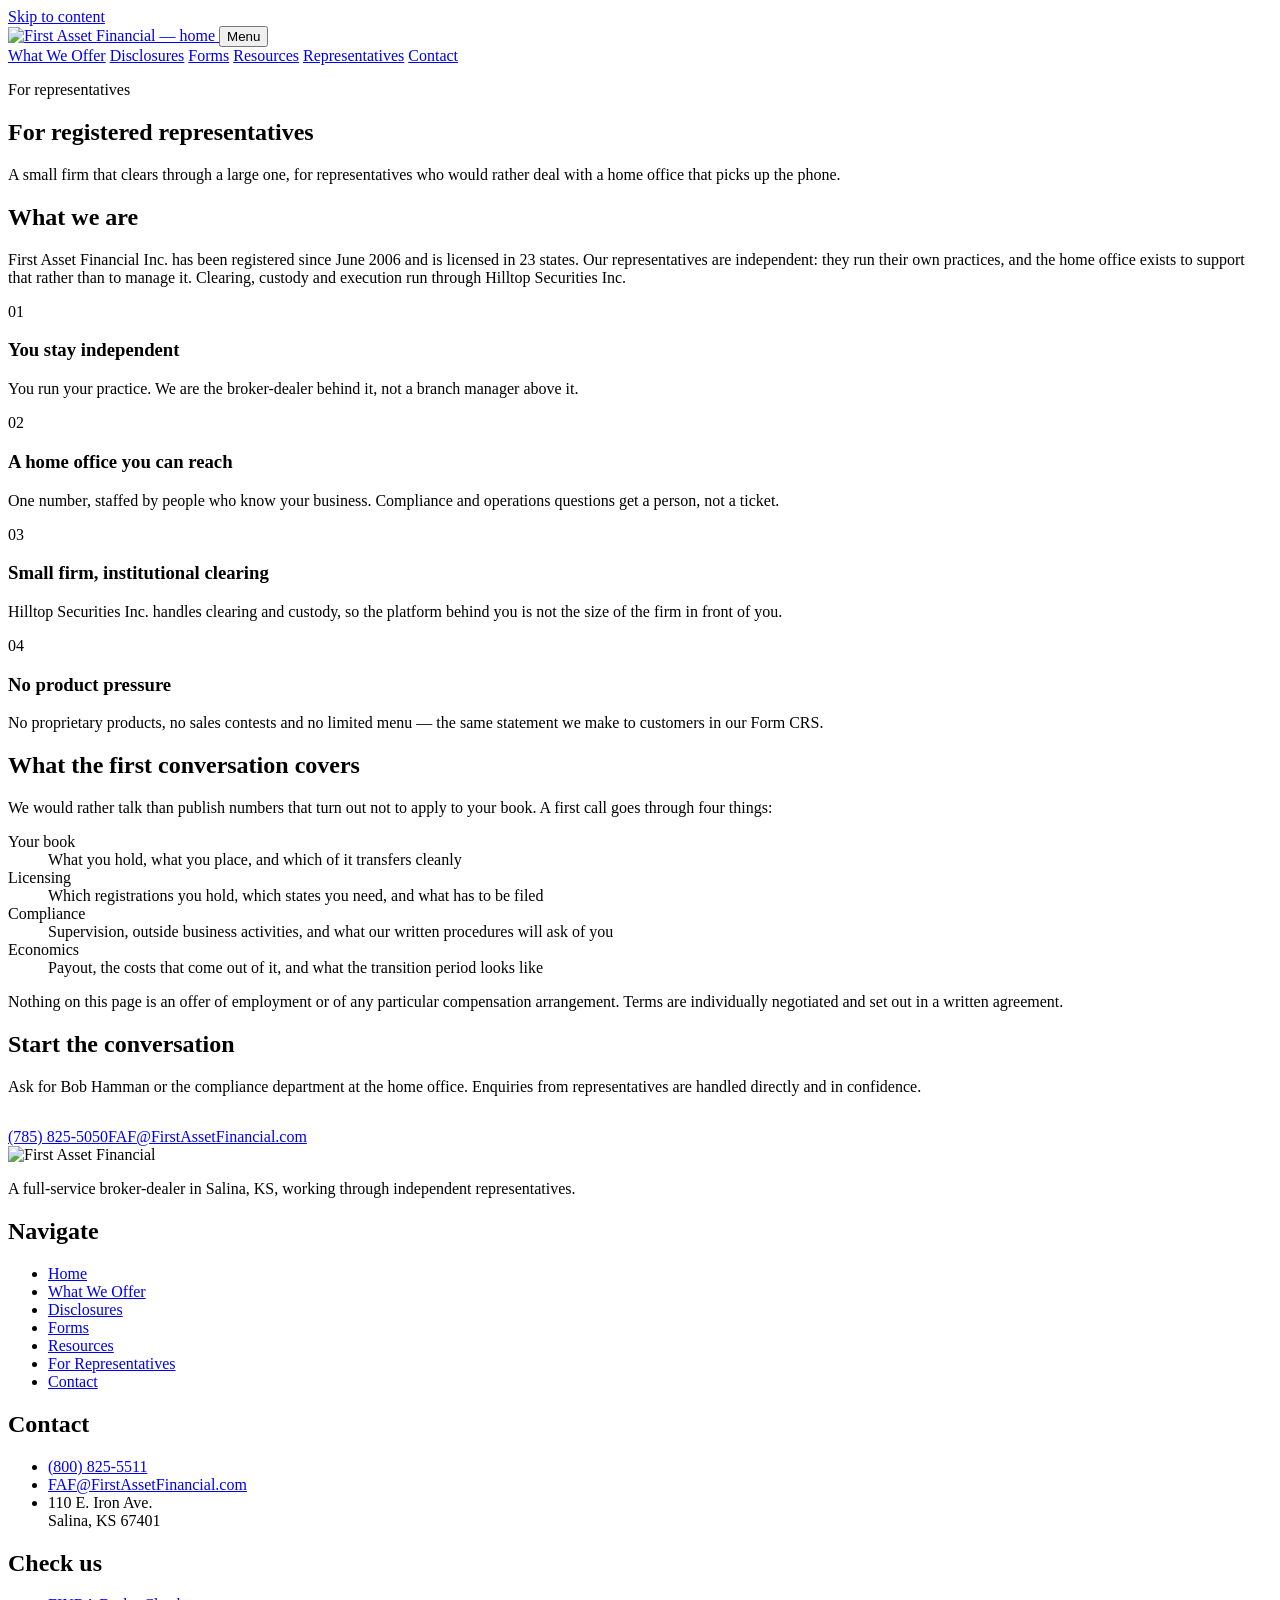
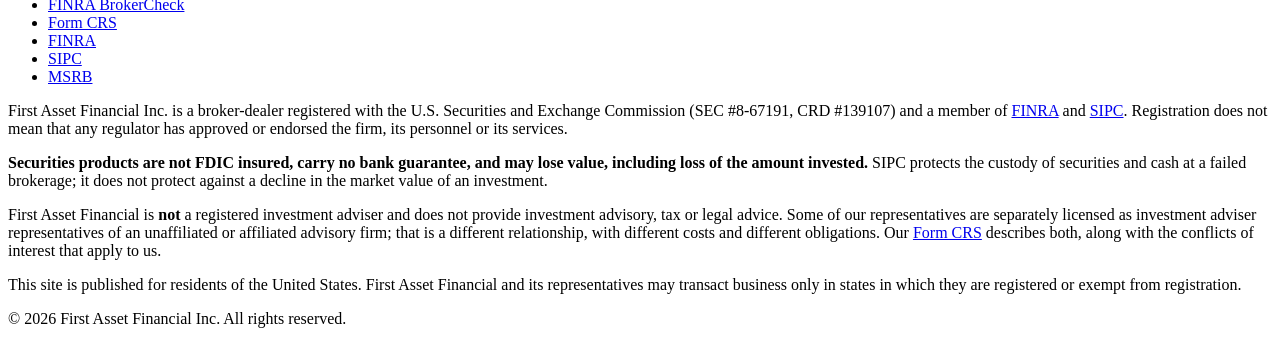
==== public/brokers/index.html @ ae9891be "Use the real brand files and the real brand colour The Base44 prototype was built in a navy, #0B1F3A" ====
<!DOCTYPE html>
<html lang="en">
<head>
<meta charset="utf-8">
<meta name="viewport" content="width=device-width, initial-scale=1">
<title>For registered representatives | First Asset Financial</title>
<meta name="description" content="First Asset Financial Inc. is an independent broker-dealer in Salina, KS, clearing through Hilltop Securities Inc., for representatives who want to run their own practice.">
<link rel="canonical" href="https://firstassetfinancial.com/brokers/">
<meta property="og:type" content="website">
<meta property="og:site_name" content="First Asset Financial">
<meta property="og:title" content="For registered representatives | First Asset Financial">
<meta property="og:description" content="First Asset Financial Inc. is an independent broker-dealer in Salina, KS, clearing through Hilltop Securities Inc., for representatives who want to run their own practice.">
<meta property="og:url" content="https://firstassetfinancial.com/brokers/">
<meta property="og:image" content="https://firstassetfinancial.com/assets/og-image.png">
<meta name="twitter:card" content="summary_large_image">
<link rel="icon" href="/assets/favicon.svg" type="image/svg+xml">
<link rel="icon" href="/assets/favicon-32.png" sizes="32x32">
<link rel="apple-touch-icon" href="/assets/apple-touch-icon.png">
<link rel="manifest" href="/assets/site.webmanifest">
<link rel="preconnect" href="https://fonts.googleapis.com">
<link rel="preconnect" href="https://fonts.gstatic.com" crossorigin>
<link rel="stylesheet" href="https://fonts.googleapis.com/css2?family=Playfair+Display:wght@400;500;600&family=Inter:wght@400;500;600;700&display=swap">
<link rel="stylesheet" href="/assets/faf.css?v=a1d7dffb">
<script type="application/ld+json">
{
  "@context": "https://schema.org",
  "@type": "FinancialService",
  "name": "First Asset Financial Inc.",
  "alternateName": "First Asset Financial",
  "url": "https://firstassetfinancial.com/",
  "logo": "https://firstassetfinancial.com/assets/faf-lockup-reversed.svg",
  "telephone": "(800) 825-5511",
  "faxNumber": "(785) 823-9207",
  "email": "FAF@FirstAssetFinancial.com",
  "foundingDate": "2005",
  "address": {
    "@type": "PostalAddress",
    "streetAddress": "110 E. Iron Ave.",
    "addressLocality": "Salina",
    "addressRegion": "KS",
    "postalCode": "67401",
    "addressCountry": "US"
  },
  "identifier": [
    {
      "@type": "PropertyValue",
      "name": "CRD",
      "value": "139107"
    },
    {
      "@type": "PropertyValue",
      "name": "SEC",
      "value": "8-67191"
    }
  ],
  "memberOf": [
    {
      "@type": "Organization",
      "name": "Financial Industry Regulatory Authority (FINRA)"
    },
    {
      "@type": "Organization",
      "name": "Securities Investor Protection Corporation (SIPC)"
    }
  ],
  "sameAs": [
    "https://brokercheck.finra.org/firm/summary/139107"
  ]
}
</script>
</head>
<body>
<a class="skip" href="#main">Skip to content</a>
<header class="hdr">
  <div class="wrap">
    <a class="hdr-logo" href="/">
      <img src="/assets/faf-lockup-reversed.svg" alt="First Asset Financial — home" width="240" height="45">
    </a>
    <button class="menu-btn" type="button" aria-expanded="false" aria-controls="nav">Menu</button>
    <nav class="nav" id="nav" aria-label="Main">
        <a href="/services/">What We Offer</a>
        <a href="/disclosures/">Disclosures</a>
        <a href="/forms/">Forms</a>
        <a href="/resources/">Resources</a>
        <a href="/brokers/" aria-current="page">Representatives</a>
        <a href="/contact/">Contact</a>
    </nav>
  </div>
</header>
<main id="main">
<section class="phead">
  <div class="wrap">
    <p class="eyebrow">For representatives</p><h1>For registered representatives</h1>
    <p class="lede">A small firm that clears through a large one, for representatives who would rather deal with a home office that picks up the phone.</p>
  </div>
</section>

<section class="sec">
  <div class="wrap">
    <h2>What we are</h2>
    <p>First Asset Financial Inc. has been registered since June 2006 and is licensed
       in 23 states. Our representatives are independent: they run
       their own practices, and the home office exists to support that rather
       than to manage it. Clearing, custody and execution run through
       Hilltop Securities Inc.</p>

    <div class="cards">
      <div class="card">
        <span class="num">01</span>
        <h3>You stay independent</h3>
        <p>You run your practice. We are the broker-dealer behind it, not a
           branch manager above it.</p>
      </div>
      <div class="card">
        <span class="num">02</span>
        <h3>A home office you can reach</h3>
        <p>One number, staffed by people who know your business. Compliance and
           operations questions get a person, not a ticket.</p>
      </div>
      <div class="card">
        <span class="num">03</span>
        <h3>Small firm, institutional clearing</h3>
        <p>Hilltop Securities Inc. handles clearing and custody, so the platform behind
           you is not the size of the firm in front of you.</p>
      </div>
      <div class="card">
        <span class="num">04</span>
        <h3>No product pressure</h3>
        <p>No proprietary products, no sales contests and no limited menu — the
           same statement we make to customers in our Form CRS.</p>
      </div>
    </div>
  </div>
</section>

<section class="sec sec-warm">
  <div class="wrap narrow prose">
    <h2>What the first conversation covers</h2>
    <p>We would rather talk than publish numbers that turn out not to apply to
       your book. A first call goes through four things:</p>
    <dl class="deflist">
      <div><dt>Your book</dt><dd>What you hold, what you place, and which of it transfers cleanly</dd></div>
      <div><dt>Licensing</dt><dd>Which registrations you hold, which states you need, and what has to be filed</dd></div>
      <div><dt>Compliance</dt><dd>Supervision, outside business activities, and what our written procedures will ask of you</dd></div>
      <div><dt>Economics</dt><dd>Payout, the costs that come out of it, and what the transition period looks like</dd></div>
    </dl>
    <p class="note">Nothing on this page is an offer of employment or of any
       particular compensation arrangement. Terms are individually negotiated
       and set out in a written agreement.</p>
  </div>
</section>

<section class="sec sec-brand">
  <div class="wrap narrow">
    <h2>Start the conversation</h2>
    <p>Ask for Bob Hamman or the compliance department at the home office. Enquiries from representatives are handled directly and in confidence.</p>
    <div class="btns" style="margin-top:2rem"><a class="btn btn-gold" href="tel:+17858255050">(785) 825-5050</a><a class="btn btn-ghost" href="mailto:FAF@FirstAssetFinancial.com">FAF@FirstAssetFinancial.com</a></div>
  </div>
</section>

</main>
<footer class="ftr">
  <div class="wrap">
    <div class="ftr-top">
      <div>
        <div class="ftr-logo">
          <img src="/assets/faf-lockup-reversed.svg" alt="First Asset Financial" width="208" height="39">
        </div>
        <p>A full-service broker-dealer in Salina, KS, working through
           independent representatives.</p>
      </div>
      <div>
        <h2>Navigate</h2>
        <ul>
          <li><a href="/">Home</a></li>
          <li><a href="/services/">What We Offer</a></li>
          <li><a href="/disclosures/">Disclosures</a></li>
          <li><a href="/forms/">Forms</a></li>
          <li><a href="/resources/">Resources</a></li>
          <li><a href="/brokers/">For Representatives</a></li>
          <li><a href="/contact/">Contact</a></li>
        </ul>
      </div>
      <div>
        <h2>Contact</h2>
        <ul>
          <li><a href="tel:+18008255511">(800) 825-5511</a></li>
          <li><a href="mailto:FAF@FirstAssetFinancial.com">FAF@FirstAssetFinancial.com</a></li>
          <li>110 E. Iron Ave.<br>Salina, KS 67401</li>
        </ul>
      </div>
      <div>
        <h2>Check us</h2>
        <ul>
          <li><a href="https://brokercheck.finra.org/firm/summary/139107" rel="noopener">FINRA BrokerCheck</a></li>
          <li><a href="/assets/docs/FAF-Form-CRS.pdf">Form CRS</a></li>
          <li><a href="https://www.finra.org/" rel="noopener">FINRA</a></li>
          <li><a href="https://www.sipc.org/" rel="noopener">SIPC</a></li>
          <li><a href="https://www.msrb.org/" rel="noopener">MSRB</a></li>
        </ul>
      </div>
    </div>
    <div class="ftr-legal">
      <p>First Asset Financial Inc. is a broker-dealer registered with the U.S. Securities and
         Exchange Commission (SEC&nbsp;#8-67191, CRD&nbsp;#139107) and a member of
         <a href="https://www.finra.org/" rel="noopener">FINRA</a> and
         <a href="https://www.sipc.org/" rel="noopener">SIPC</a>. Registration
         does not mean that any regulator has approved or endorsed the firm, its
         personnel or its services.</p>
      <p><strong>Securities products are not FDIC insured, carry no bank
         guarantee, and may lose value, including loss of the amount
         invested.</strong> SIPC protects the custody of securities and cash at
         a failed brokerage; it does not protect against a decline in the market
         value of an investment.</p>
      <p>First Asset Financial is <strong>not</strong> a registered investment adviser and does
         not provide investment advisory, tax or legal advice. Some of our
         representatives are separately licensed as investment adviser
         representatives of an unaffiliated or affiliated advisory firm; that is
         a different relationship, with different costs and different
         obligations. Our
         <a href="/assets/docs/FAF-Form-CRS.pdf">Form CRS</a> describes both, along with the
         conflicts of interest that apply to us.</p>
      <p>This site is published for residents of the United States. First Asset Financial and
         its representatives may transact business only in states in which they
         are registered or exempt from registration.</p>
      <p>&copy; 2026 First Asset Financial Inc. All rights reserved.</p>
    </div>
  </div>
</footer>
<script>
(function () {
  var btn = document.querySelector('.menu-btn');
  var nav = document.getElementById('nav');
  if (!btn || !nav) return;
  btn.addEventListener('click', function () {
    var open = nav.classList.toggle('open');
    btn.setAttribute('aria-expanded', open ? 'true' : 'false');
  });
})();
</script>
</body>
</html>
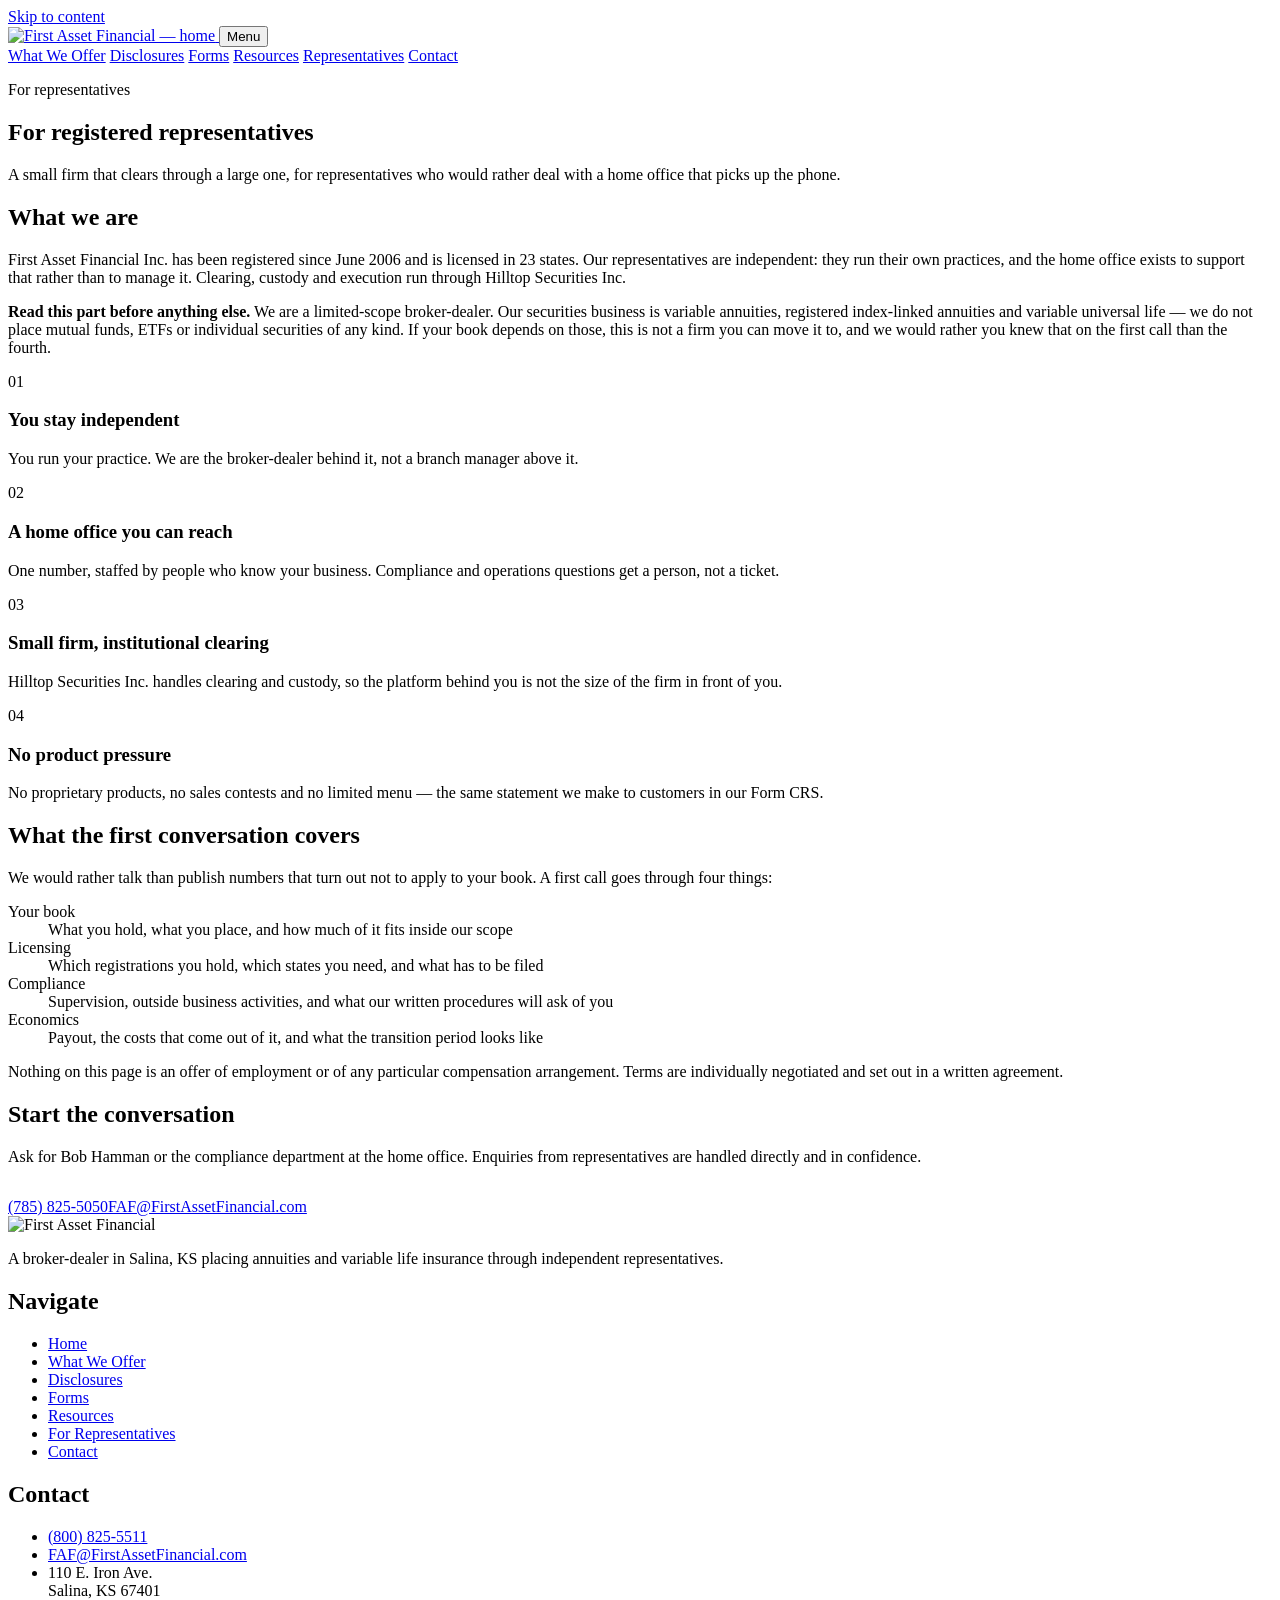
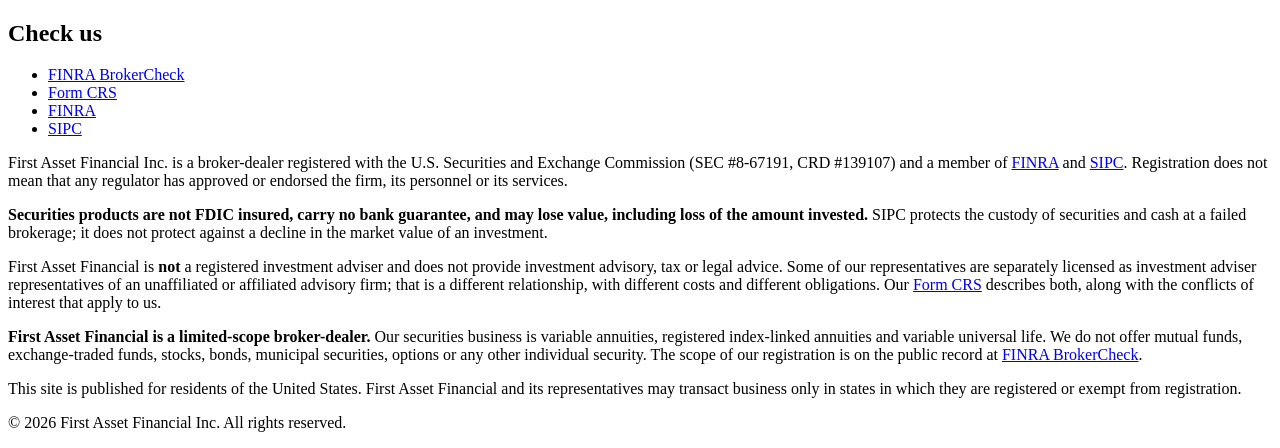
==== commit 8269b937: "Restrict the site to the firm's new limited scope The firm's securities business is now variable ann" ====
--- a/public/brokers/index.html
+++ b/public/brokers/index.html
@@ -4,12 +4,12 @@
 <meta charset="utf-8">
 <meta name="viewport" content="width=device-width, initial-scale=1">
 <title>For registered representatives | First Asset Financial</title>
-<meta name="description" content="First Asset Financial Inc. is an independent broker-dealer in Salina, KS, clearing through Hilltop Securities Inc., for representatives who want to run their own practice.">
+<meta name="description" content="First Asset Financial Inc. is an independent, limited-scope broker-dealer in Salina, KS placing variable annuities, registered index-linked annuities and variable universal life, for representatives who want to run their own practice.">
 <link rel="canonical" href="https://firstassetfinancial.com/brokers/">
 <meta property="og:type" content="website">
 <meta property="og:site_name" content="First Asset Financial">
 <meta property="og:title" content="For registered representatives | First Asset Financial">
-<meta property="og:description" content="First Asset Financial Inc. is an independent broker-dealer in Salina, KS, clearing through Hilltop Securities Inc., for representatives who want to run their own practice.">
+<meta property="og:description" content="First Asset Financial Inc. is an independent, limited-scope broker-dealer in Salina, KS placing variable annuities, registered index-linked annuities and variable universal life, for representatives who want to run their own practice.">
 <meta property="og:url" content="https://firstassetfinancial.com/brokers/">
 <meta property="og:image" content="https://firstassetfinancial.com/assets/og-image.png">
 <meta name="twitter:card" content="summary_large_image">
@@ -20,12 +20,13 @@
 <link rel="preconnect" href="https://fonts.googleapis.com">
 <link rel="preconnect" href="https://fonts.gstatic.com" crossorigin>
 <link rel="stylesheet" href="https://fonts.googleapis.com/css2?family=Playfair+Display:wght@400;500;600&family=Inter:wght@400;500;600;700&display=swap">
-<link rel="stylesheet" href="/assets/faf.css?v=a1d7dffb">
+<link rel="stylesheet" href="/assets/faf.css?v=bf954720">
 <script type="application/ld+json">
 {
   "@context": "https://schema.org",
   "@type": "FinancialService",
   "name": "First Asset Financial Inc.",
+  "description": "First Asset Financial Inc. is a broker-dealer specializing in annuities and variable life insurance in Salina, KS. Our securities business is variable annuities, registered index-linked annuities and variable universal life.",
   "alternateName": "First Asset Financial",
   "url": "https://firstassetfinancial.com/",
   "logo": "https://firstassetfinancial.com/assets/faf-lockup-reversed.svg",
@@ -103,6 +104,12 @@
        their own practices, and the home office exists to support that rather
        than to manage it. Clearing, custody and execution run through
        Hilltop Securities Inc.</p>
+    <p><strong>Read this part before anything else.</strong> We are a
+       limited-scope broker-dealer. Our securities business is
+       variable annuities, registered index-linked annuities and variable universal life — we do not place mutual funds, ETFs or individual
+       securities of any kind. If your book depends on those, this is not a
+       firm you can move it to, and we would rather you knew that on the first
+       call than the fourth.</p>
 
     <div class="cards">
       <div class="card">
@@ -139,7 +146,7 @@
     <p>We would rather talk than publish numbers that turn out not to apply to
        your book. A first call goes through four things:</p>
     <dl class="deflist">
-      <div><dt>Your book</dt><dd>What you hold, what you place, and which of it transfers cleanly</dd></div>
+      <div><dt>Your book</dt><dd>What you hold, what you place, and how much of it fits inside our scope</dd></div>
       <div><dt>Licensing</dt><dd>Which registrations you hold, which states you need, and what has to be filed</dd></div>
       <div><dt>Compliance</dt><dd>Supervision, outside business activities, and what our written procedures will ask of you</dd></div>
       <div><dt>Economics</dt><dd>Payout, the costs that come out of it, and what the transition period looks like</dd></div>
@@ -166,8 +173,8 @@
         <div class="ftr-logo">
           <img src="/assets/faf-lockup-reversed.svg" alt="First Asset Financial" width="208" height="39">
         </div>
-        <p>A full-service broker-dealer in Salina, KS, working through
-           independent representatives.</p>
+        <p>A broker-dealer in Salina, KS placing annuities and variable
+           life insurance through independent representatives.</p>
       </div>
       <div>
         <h2>Navigate</h2>
@@ -196,7 +203,6 @@
           <li><a href="/assets/docs/FAF-Form-CRS.pdf">Form CRS</a></li>
           <li><a href="https://www.finra.org/" rel="noopener">FINRA</a></li>
           <li><a href="https://www.sipc.org/" rel="noopener">SIPC</a></li>
-          <li><a href="https://www.msrb.org/" rel="noopener">MSRB</a></li>
         </ul>
       </div>
     </div>
@@ -220,6 +226,12 @@
          obligations. Our
          <a href="/assets/docs/FAF-Form-CRS.pdf">Form CRS</a> describes both, along with the
          conflicts of interest that apply to us.</p>
+      <p><strong>First Asset Financial is a limited-scope broker-dealer.</strong> Our
+         securities business is variable annuities, registered index-linked annuities and variable universal life. We do not offer mutual funds,
+         exchange-traded funds, stocks, bonds, municipal securities, options or
+         any other individual security. The scope of our registration is on the
+         public record at
+         <a href="https://brokercheck.finra.org/firm/summary/139107" rel="noopener">FINRA BrokerCheck</a>.</p>
       <p>This site is published for residents of the United States. First Asset Financial and
          its representatives may transact business only in states in which they
          are registered or exempt from registration.</p>
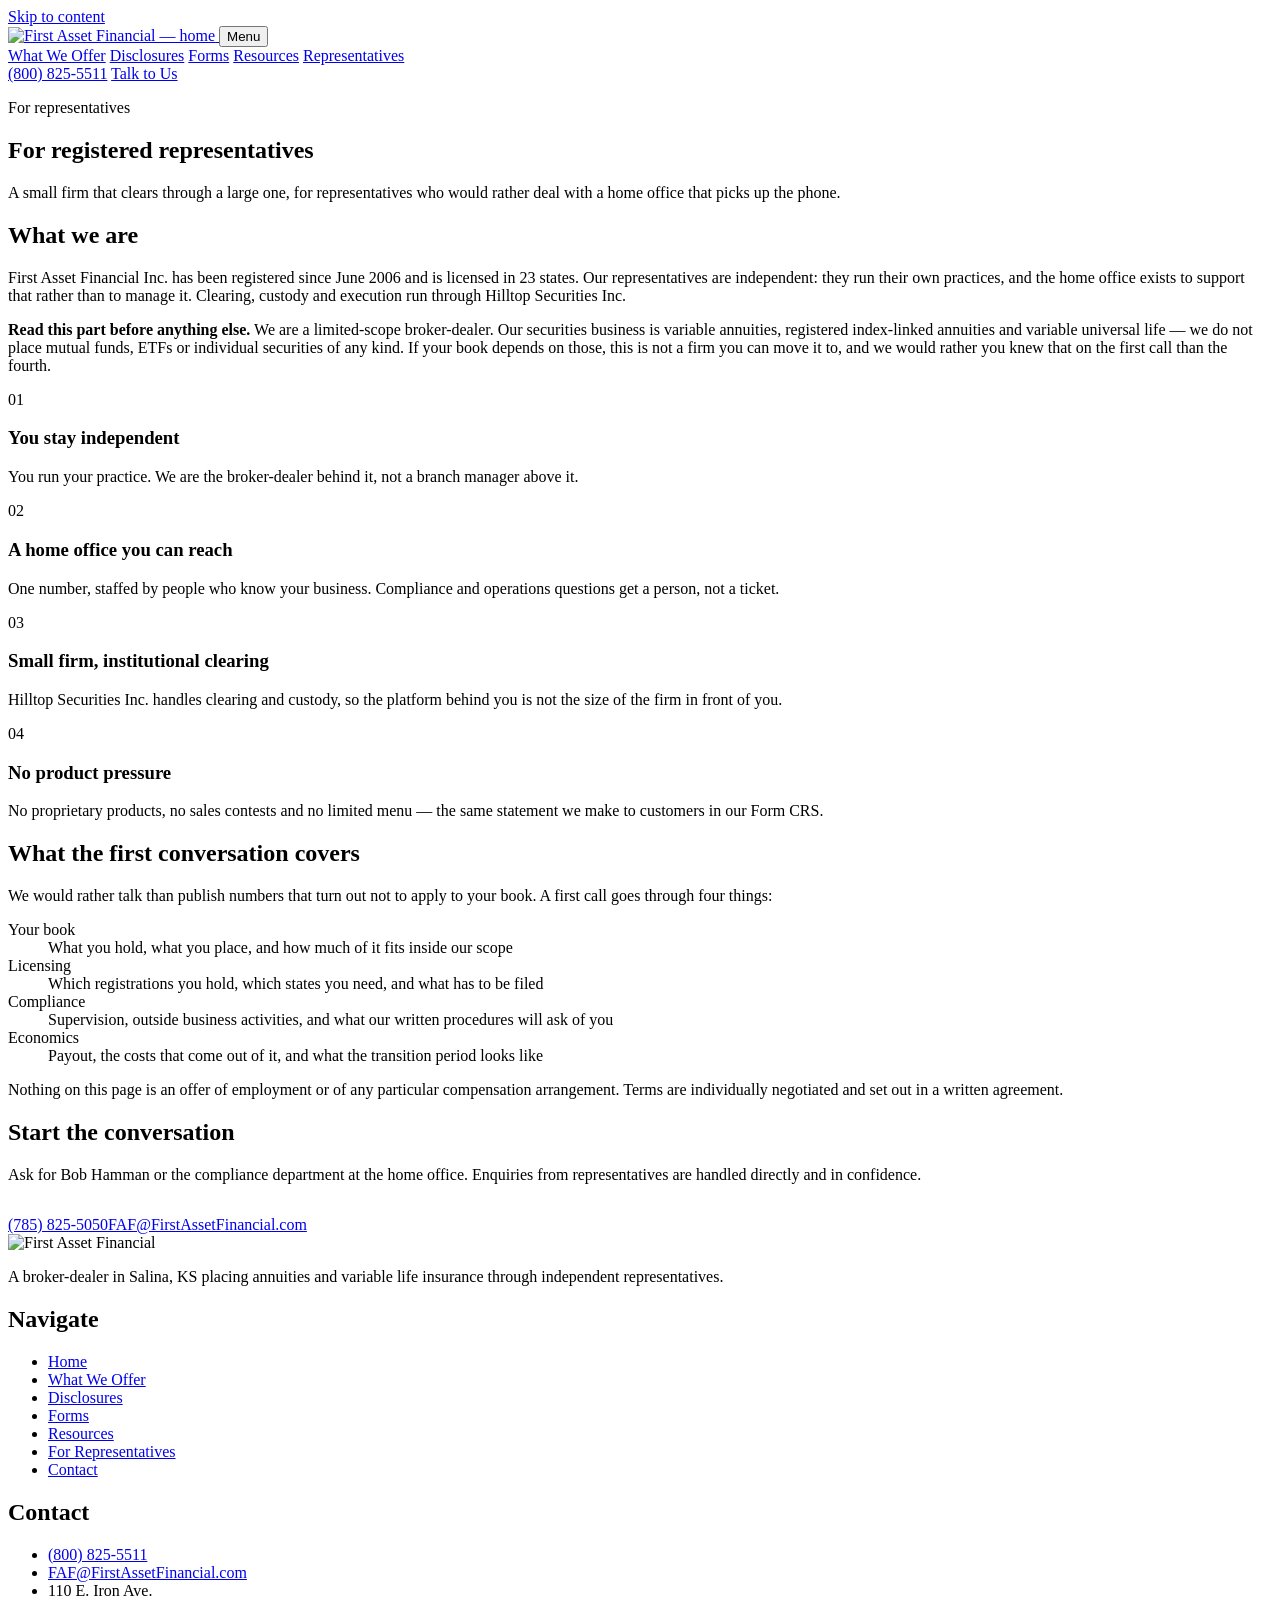
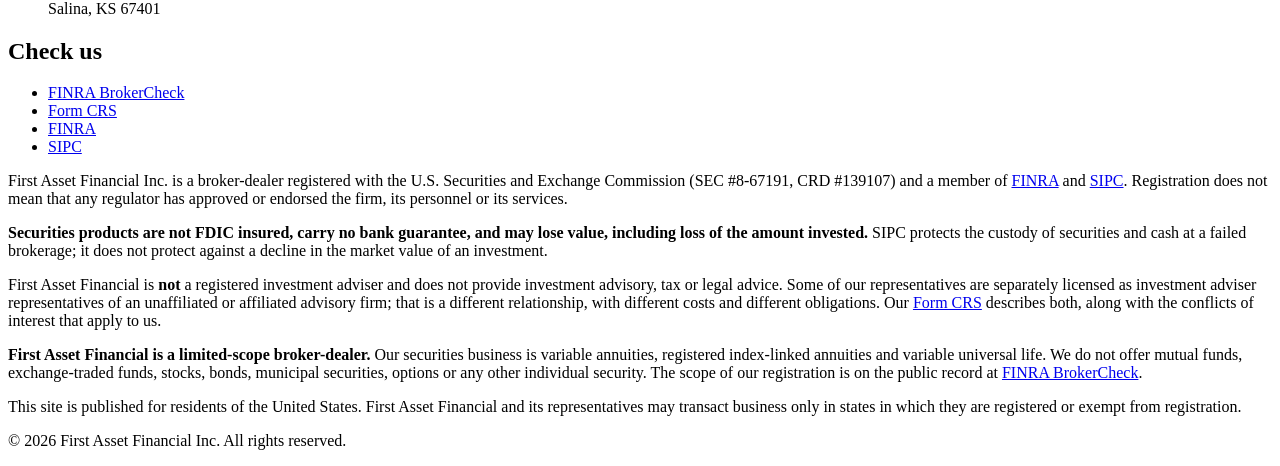
==== commit 557fe2db: "Split the header nav: menu left with the logo, actions right Matches copper.com's structure, measure" ====
--- a/public/brokers/index.html
+++ b/public/brokers/index.html
@@ -20,7 +20,7 @@
 <link rel="preconnect" href="https://fonts.googleapis.com">
 <link rel="preconnect" href="https://fonts.gstatic.com" crossorigin>
 <link rel="stylesheet" href="https://fonts.googleapis.com/css2?family=Playfair+Display:wght@400;500;600&family=Inter:wght@400;500;600;700&display=swap">
-<link rel="stylesheet" href="/assets/faf.css?v=bf954720">
+<link rel="stylesheet" href="/assets/faf.css?v=a2aac44d">
 <script type="application/ld+json">
 {
   "@context": "https://schema.org",
@@ -79,12 +79,17 @@
     </a>
     <button class="menu-btn" type="button" aria-expanded="false" aria-controls="nav">Menu</button>
     <nav class="nav" id="nav" aria-label="Main">
-        <a href="/services/">What We Offer</a>
-        <a href="/disclosures/">Disclosures</a>
-        <a href="/forms/">Forms</a>
-        <a href="/resources/">Resources</a>
-        <a href="/brokers/" aria-current="page">Representatives</a>
-        <a href="/contact/">Contact</a>
+        <div class="nav-main">
+          <a href="/services/">What We Offer</a>
+          <a href="/disclosures/">Disclosures</a>
+          <a href="/forms/">Forms</a>
+          <a href="/resources/">Resources</a>
+          <a href="/brokers/" aria-current="page">Representatives</a>
+        </div>
+        <div class="nav-actions">
+          <a class="nav-tel" href="tel:+18008255511">(800) 825-5511</a>
+          <a class="btn btn-gold btn-sm" href="/contact/">Talk to Us</a>
+        </div>
     </nav>
   </div>
 </header>
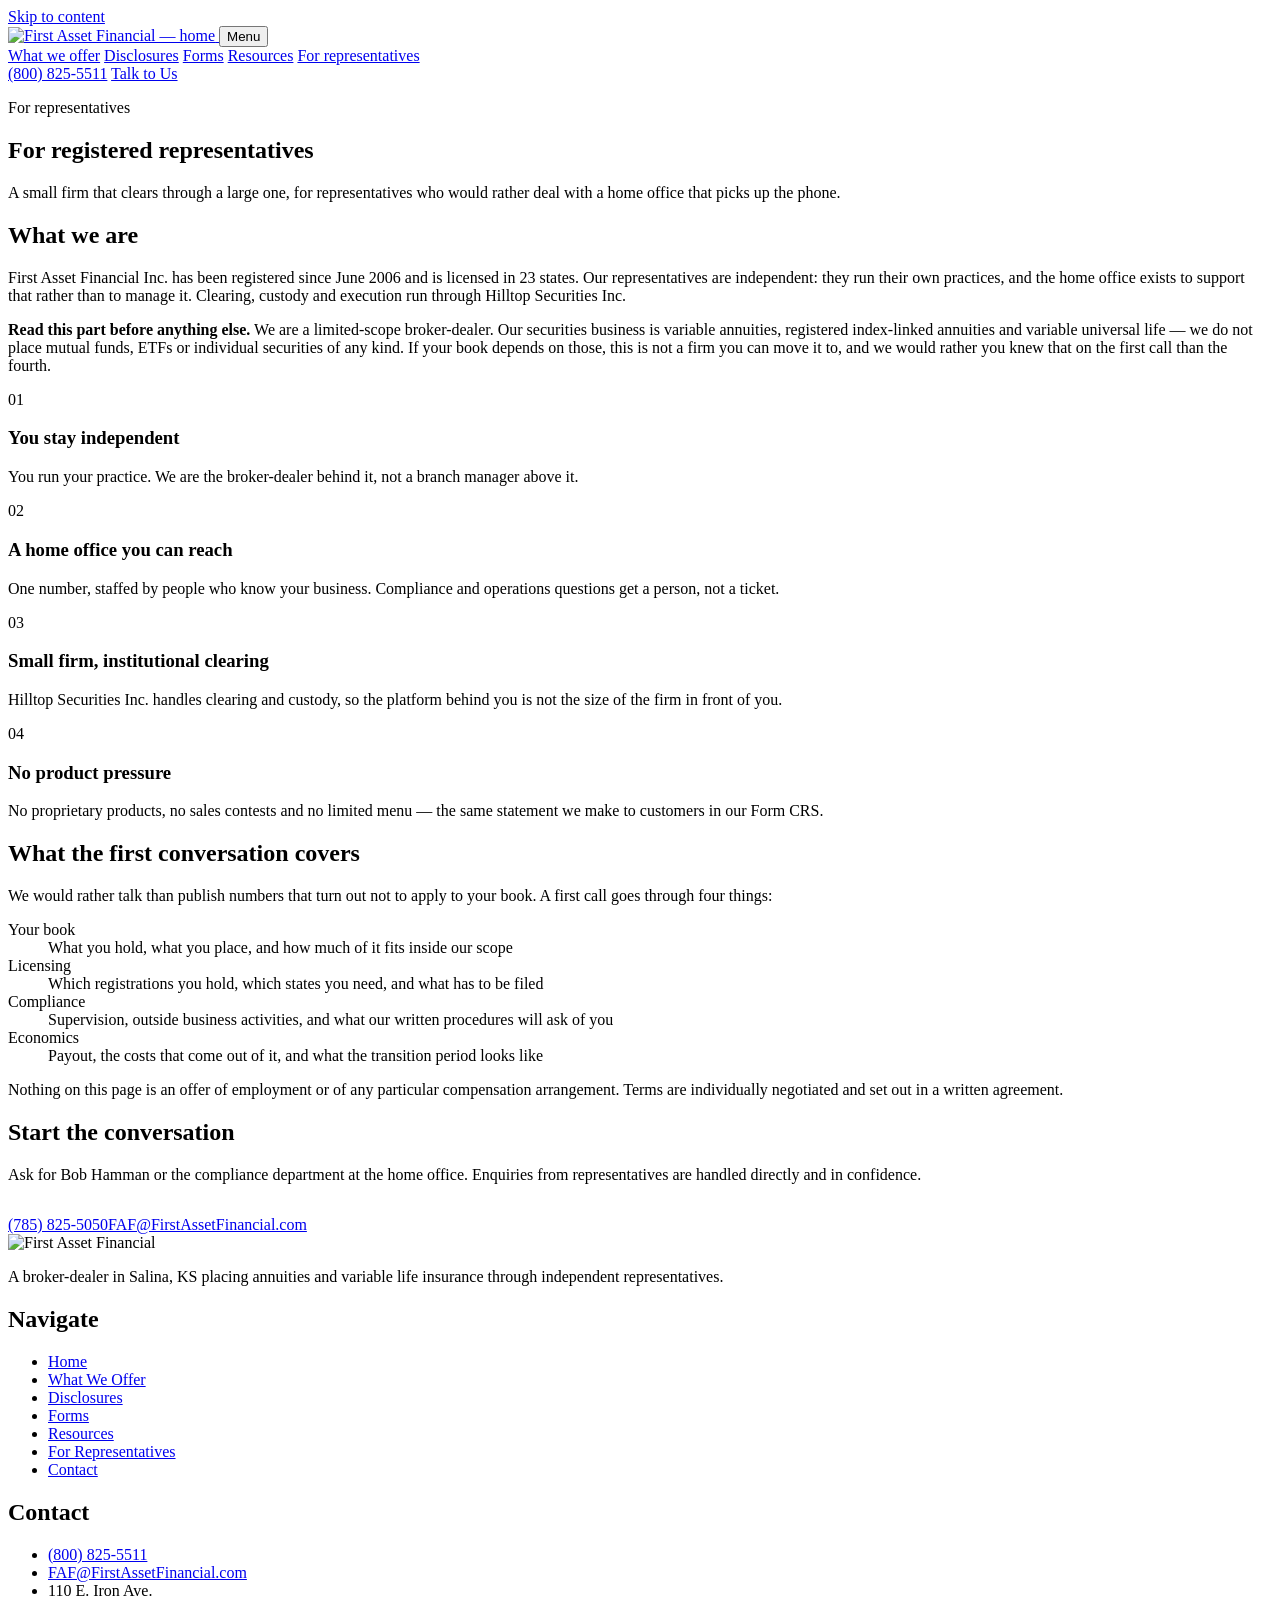
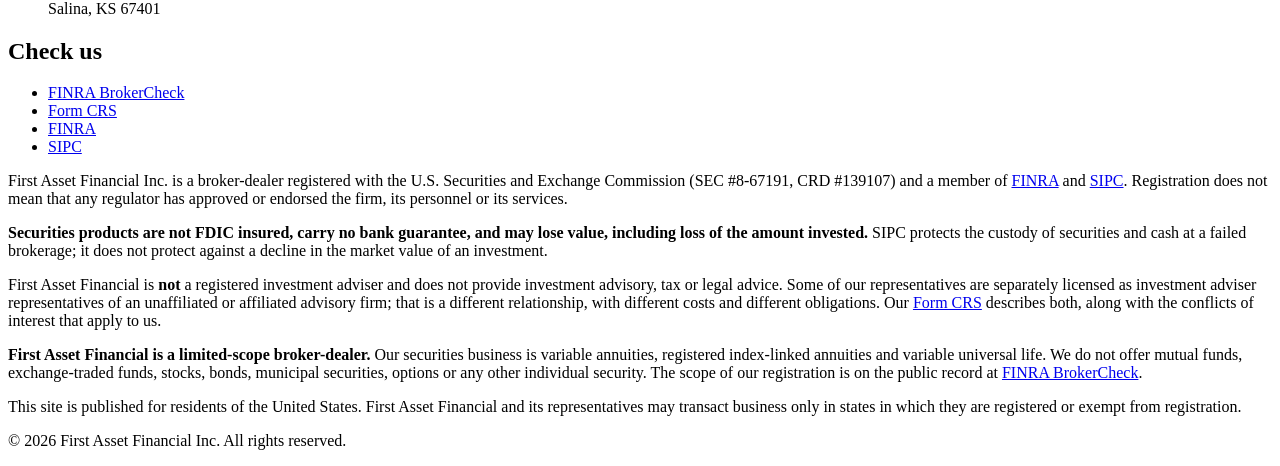
==== commit 9f16a0be: "Give the header nav copper.com's typography, not just its geometry The previous pass copied the layo" ====
--- a/public/brokers/index.html
+++ b/public/brokers/index.html
@@ -20,7 +20,7 @@
 <link rel="preconnect" href="https://fonts.googleapis.com">
 <link rel="preconnect" href="https://fonts.gstatic.com" crossorigin>
 <link rel="stylesheet" href="https://fonts.googleapis.com/css2?family=Playfair+Display:wght@400;500;600&family=Inter:wght@400;500;600;700&display=swap">
-<link rel="stylesheet" href="/assets/faf.css?v=a2aac44d">
+<link rel="stylesheet" href="/assets/faf.css?v=f2c41c9b">
 <script type="application/ld+json">
 {
   "@context": "https://schema.org",
@@ -80,11 +80,11 @@
     <button class="menu-btn" type="button" aria-expanded="false" aria-controls="nav">Menu</button>
     <nav class="nav" id="nav" aria-label="Main">
         <div class="nav-main">
-          <a href="/services/">What We Offer</a>
+          <a href="/services/">What we offer</a>
           <a href="/disclosures/">Disclosures</a>
           <a href="/forms/">Forms</a>
           <a href="/resources/">Resources</a>
-          <a href="/brokers/" aria-current="page">Representatives</a>
+          <a href="/brokers/" aria-current="page">For representatives</a>
         </div>
         <div class="nav-actions">
           <a class="nav-tel" href="tel:+18008255511">(800) 825-5511</a>
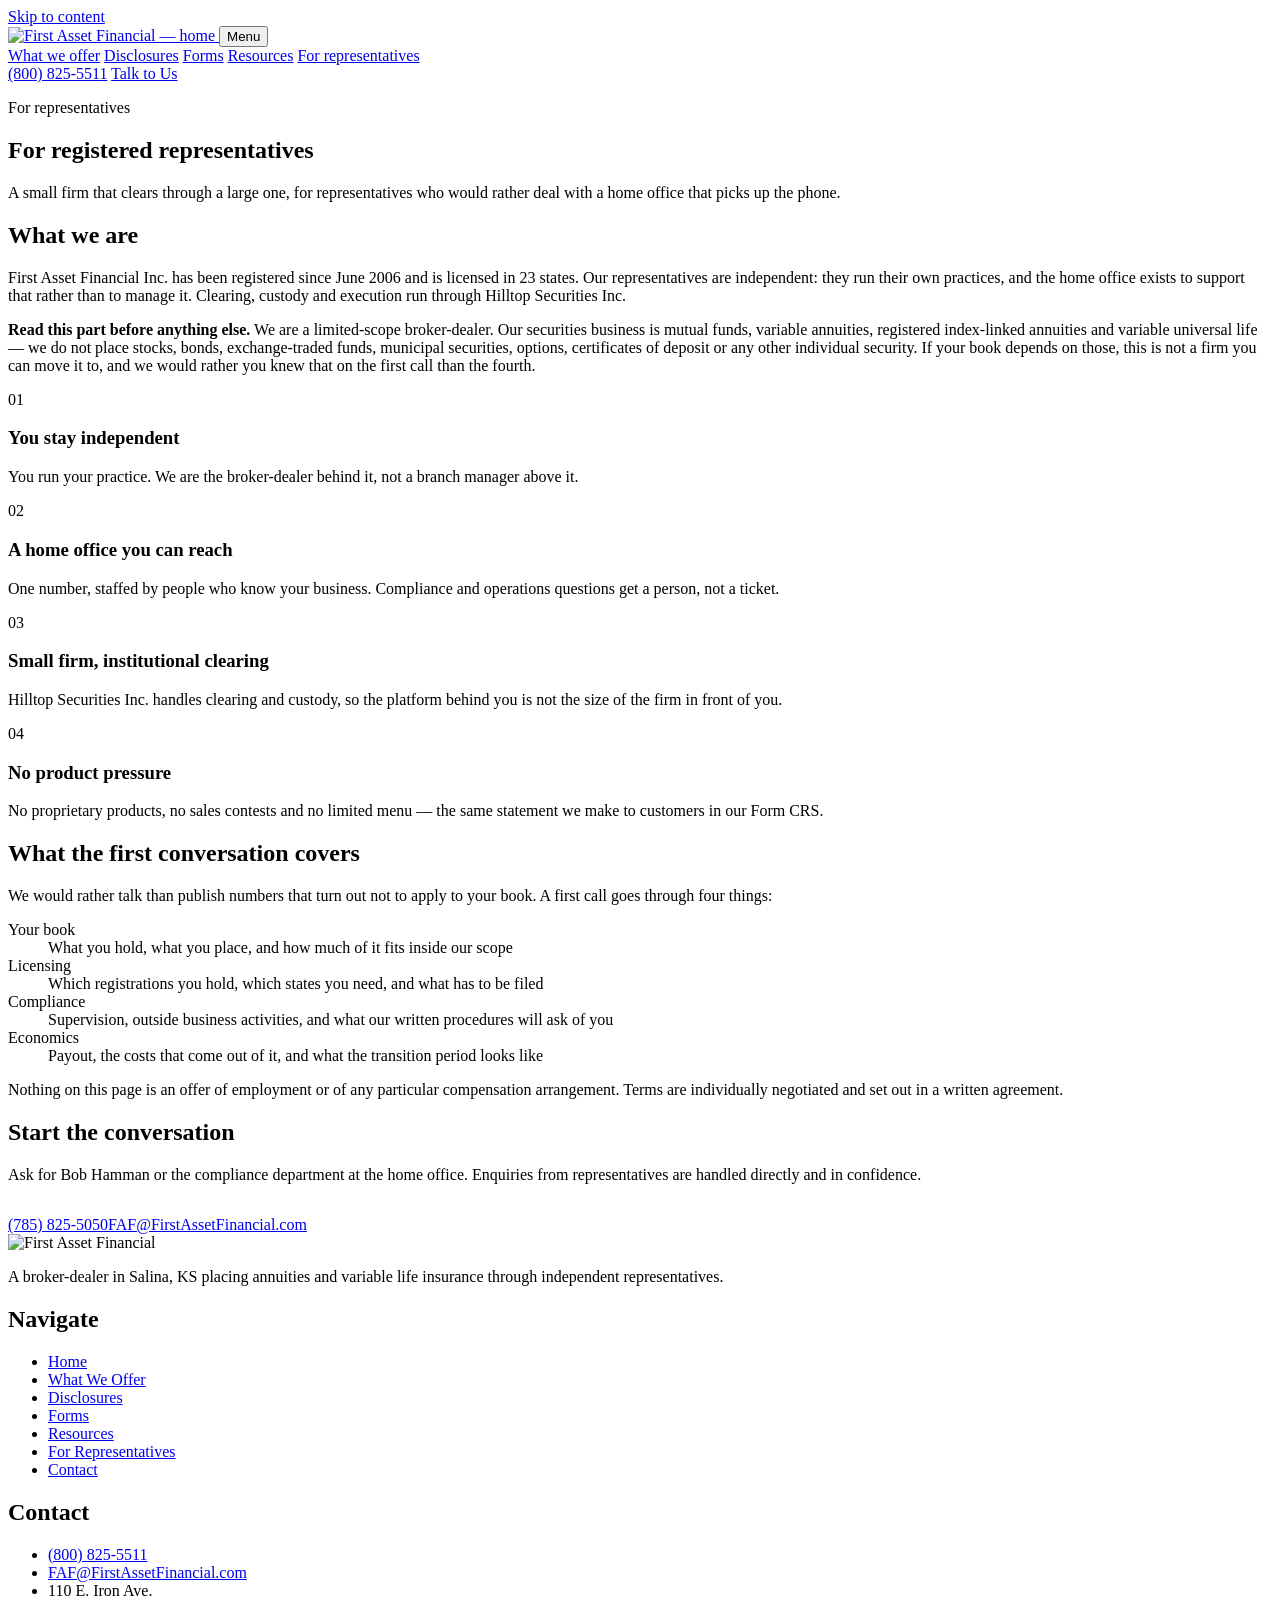
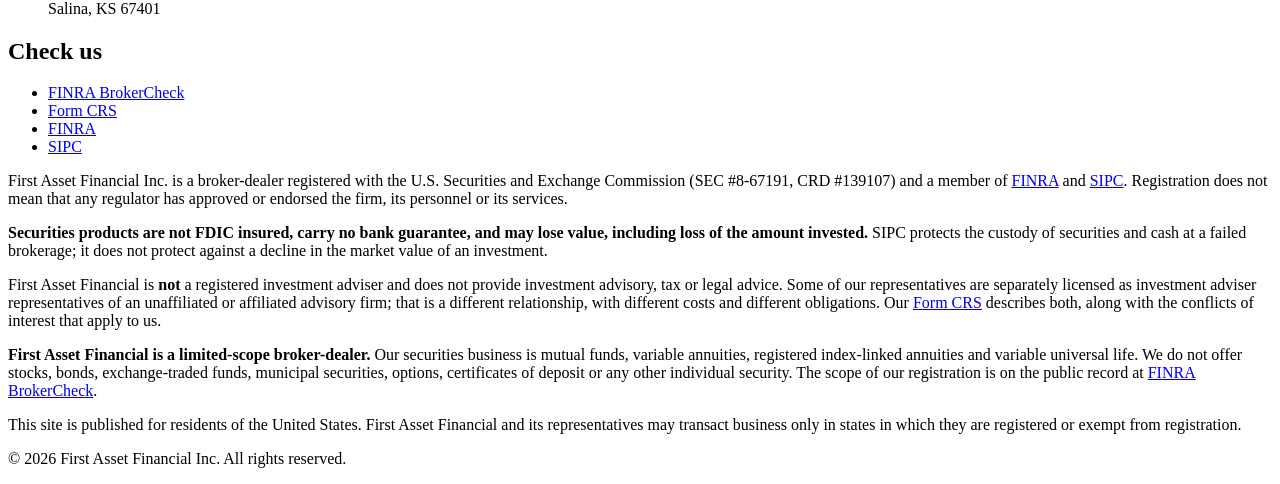
==== commit 7a7afcde: "Add mutual funds back: the site is four products, not three Reverses part of the September restricti" ====
--- a/public/brokers/index.html
+++ b/public/brokers/index.html
@@ -4,12 +4,12 @@
 <meta charset="utf-8">
 <meta name="viewport" content="width=device-width, initial-scale=1">
 <title>For registered representatives | First Asset Financial</title>
-<meta name="description" content="First Asset Financial Inc. is an independent, limited-scope broker-dealer in Salina, KS placing variable annuities, registered index-linked annuities and variable universal life, for representatives who want to run their own practice.">
+<meta name="description" content="First Asset Financial Inc. is an independent, limited-scope broker-dealer in Salina, KS placing mutual funds, variable annuities, registered index-linked annuities and variable universal life, for representatives who want to run their own practice.">
 <link rel="canonical" href="https://firstassetfinancial.com/brokers/">
 <meta property="og:type" content="website">
 <meta property="og:site_name" content="First Asset Financial">
 <meta property="og:title" content="For registered representatives | First Asset Financial">
-<meta property="og:description" content="First Asset Financial Inc. is an independent, limited-scope broker-dealer in Salina, KS placing variable annuities, registered index-linked annuities and variable universal life, for representatives who want to run their own practice.">
+<meta property="og:description" content="First Asset Financial Inc. is an independent, limited-scope broker-dealer in Salina, KS placing mutual funds, variable annuities, registered index-linked annuities and variable universal life, for representatives who want to run their own practice.">
 <meta property="og:url" content="https://firstassetfinancial.com/brokers/">
 <meta property="og:image" content="https://firstassetfinancial.com/assets/og-image.png">
 <meta name="twitter:card" content="summary_large_image">
@@ -26,7 +26,7 @@
   "@context": "https://schema.org",
   "@type": "FinancialService",
   "name": "First Asset Financial Inc.",
-  "description": "First Asset Financial Inc. is a broker-dealer specializing in annuities and variable life insurance in Salina, KS. Our securities business is variable annuities, registered index-linked annuities and variable universal life.",
+  "description": "First Asset Financial Inc. is a broker-dealer offering mutual funds, annuities and variable life insurance in Salina, KS. Our securities business is mutual funds, variable annuities, registered index-linked annuities and variable universal life.",
   "alternateName": "First Asset Financial",
   "url": "https://firstassetfinancial.com/",
   "logo": "https://firstassetfinancial.com/assets/faf-lockup-reversed.svg",
@@ -111,10 +111,9 @@
        Hilltop Securities Inc.</p>
     <p><strong>Read this part before anything else.</strong> We are a
        limited-scope broker-dealer. Our securities business is
-       variable annuities, registered index-linked annuities and variable universal life — we do not place mutual funds, ETFs or individual
-       securities of any kind. If your book depends on those, this is not a
-       firm you can move it to, and we would rather you knew that on the first
-       call than the fourth.</p>
+       mutual funds, variable annuities, registered index-linked annuities and variable universal life — we do not place stocks, bonds, exchange-traded funds, municipal securities, options, certificates of deposit or any other individual security. If your book depends
+       on those, this is not a firm you can move it to, and we would rather you
+       knew that on the first call than the fourth.</p>
 
     <div class="cards">
       <div class="card">
@@ -232,10 +231,9 @@
          <a href="/assets/docs/FAF-Form-CRS.pdf">Form CRS</a> describes both, along with the
          conflicts of interest that apply to us.</p>
       <p><strong>First Asset Financial is a limited-scope broker-dealer.</strong> Our
-         securities business is variable annuities, registered index-linked annuities and variable universal life. We do not offer mutual funds,
-         exchange-traded funds, stocks, bonds, municipal securities, options or
-         any other individual security. The scope of our registration is on the
-         public record at
+         securities business is mutual funds, variable annuities, registered index-linked annuities and variable universal life. We do not offer
+         stocks, bonds, exchange-traded funds, municipal securities, options, certificates of deposit or any other individual security. The scope of our registration is on the public
+         record at
          <a href="https://brokercheck.finra.org/firm/summary/139107" rel="noopener">FINRA BrokerCheck</a>.</p>
       <p>This site is published for residents of the United States. First Asset Financial and
          its representatives may transact business only in states in which they
